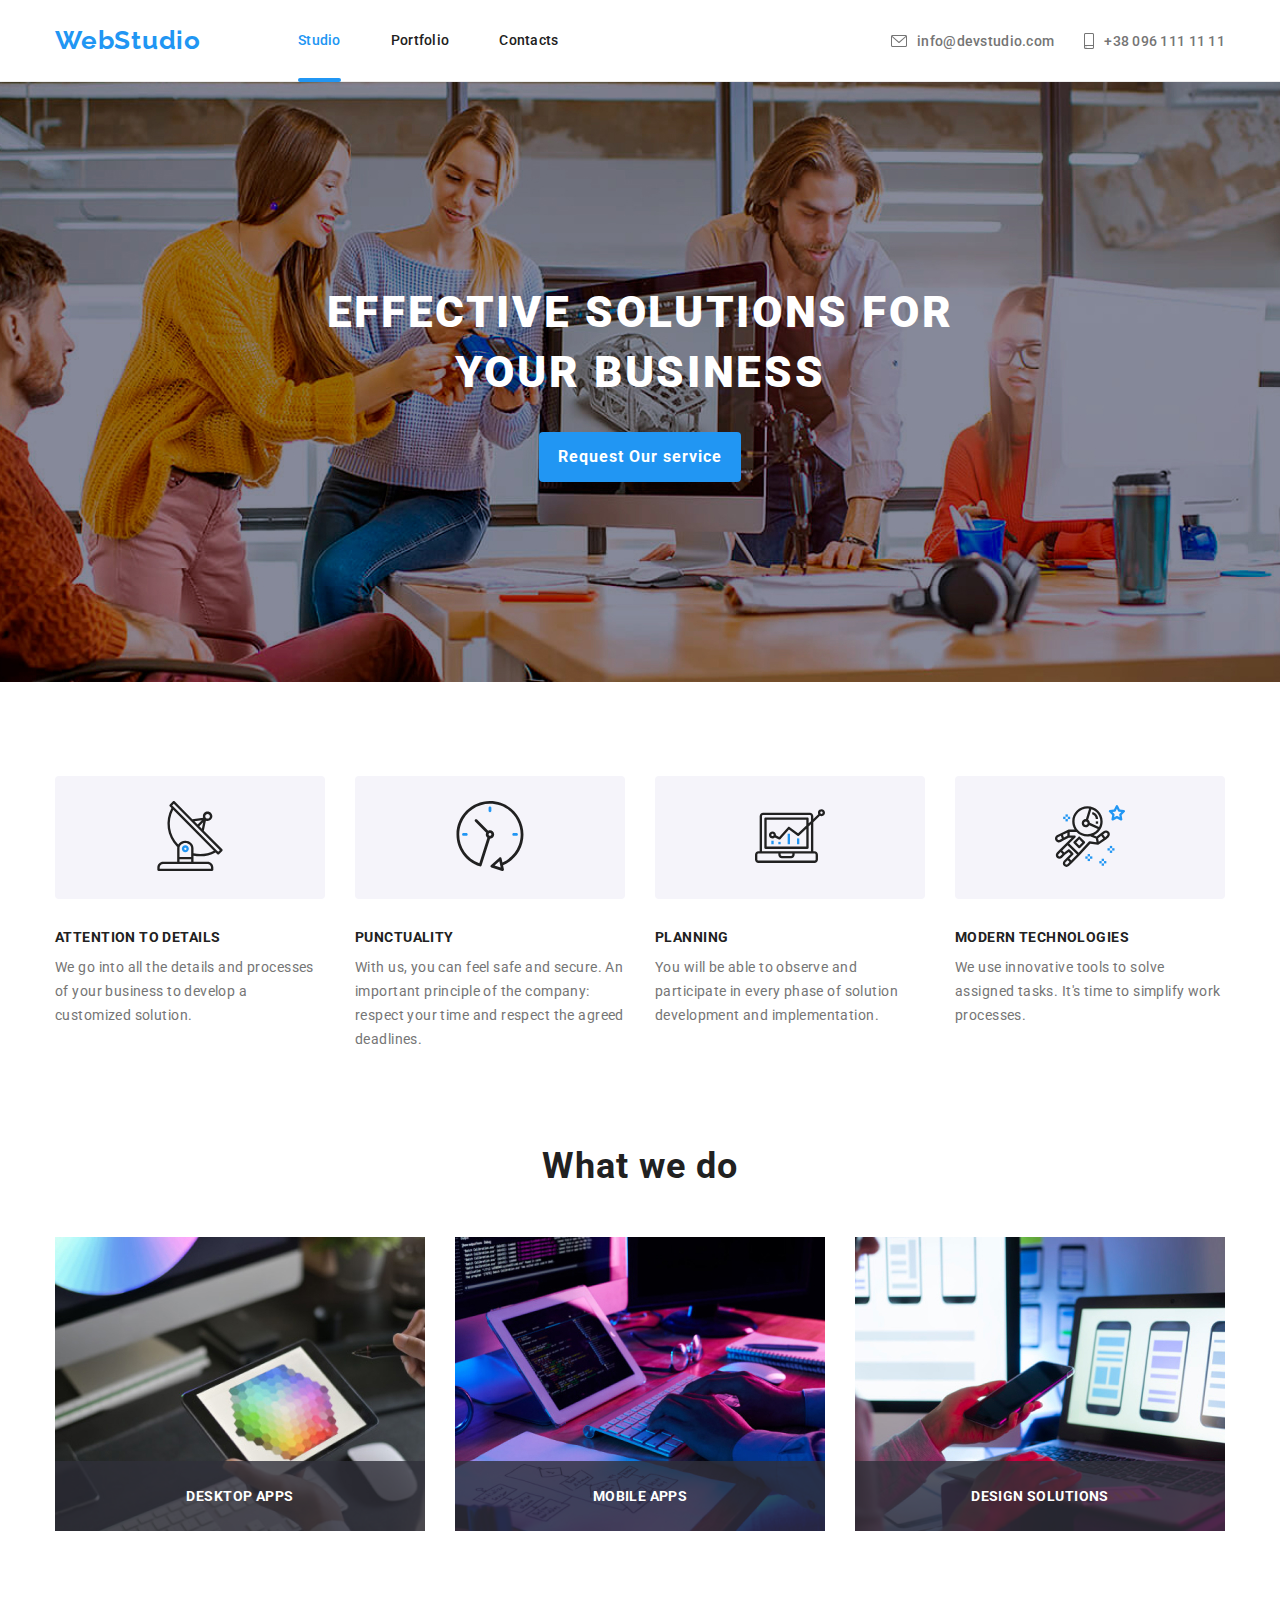
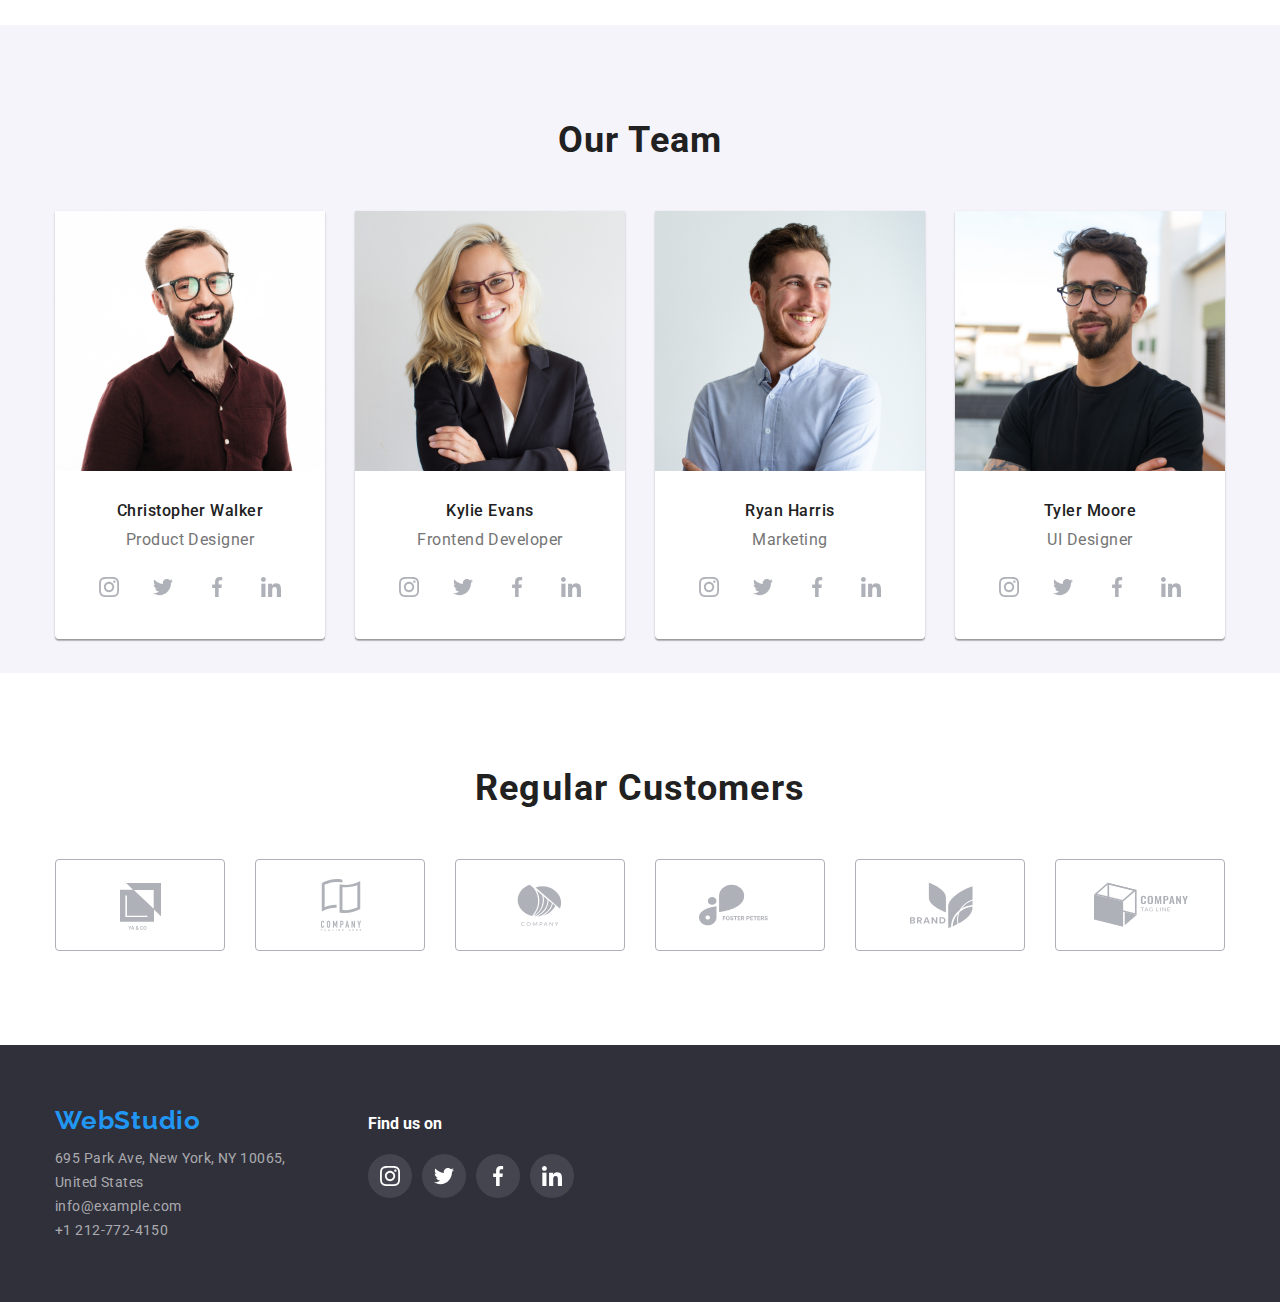
==== index.html @ 7a15b4e9 "first commit for HW5" ====
<!DOCTYPE html>
<html lang="en">
  <head>
    <meta charset="UTF-8" />
    <meta http-equiv="X-UA-Compatible" content="IE=edge" />
    <meta name="viewport" content="width=device-width, initial-scale=1.0" />
    <link
      rel="stylesheet"
      href="https://cdnjs.cloudflare.com/ajax/libs/modern-normalize/1.0.0/modern-normalize.min.css"
    />
    <link rel="stylesheet" href="css/style.css" />
    <title>Document</title>
  </head>
  <body>
    <header>
      <div class="container header-container">
        <nav>
          <a href="index.html" class="logo">WebStudio</a>
          <ul class="nav_links">
            <li class="nav_links_content">
              <a href="index.html" class="nav_links_link link_current"
                >Studio</a
              >
            </li>
            <li class="nav_links_content">
              <a href="portfolio.html" class="nav_links_link">Portfolio</a>
            </li>
            <li class="nav_links_content">
              <a href="#" class="nav_links_link">Contacts</a>
            </li>
          </ul>
        </nav>
        <ul class="our-contacts">
          <li class="nav_info_content">
            <a
              href="mailto:info@devstudio.com"
              class="nav_info_link nav_links_link"
            >
              <svg class="nav-right-icon" width="16" height="12">
                <use href="./images/icons.svg#envelope"></use>
              </svg>
              info@devstudio.com</a
            >
          </li>
          <li class="nav_info_content">
            <a
              href="tel:+38 096 111 11 11"
              class="nav_info_link nav_links_link"
            >
              <svg class="nav-right-icon" width="10" height="16">
                <use href="./images/icons.svg#smartphone"></use>
              </svg>
              +38 096 111 11 11</a
            >
          </li>
        </ul>
      </div>
    </header>
    <main>
      <section class="first_section section">
        <div class="container hero_container">
          <h1 class="hero-topic">
            EFFECTIVE SOLUTIONS FOR <br />YOUR BUSINESS
          </h1>
          <button type="button" class="hero-button" data-modal-open>
            Request Our service
          </button>
        </div>
      </section>
      <div class="modal-container" id="data-modal" data-modal>
        <div class="modal-content">
          <div class="close-tab-icon" data-modal-close>
            <svg class="close-tab" width="18" height="18">
              <use href="./images/icons.svg#close-tab"></use>
            </svg>
          </div>

          <!-- <button type="button" id="close" data-modal-close>close</button> -->
        </div>
      </div>
      <section class="section">
        <div class="container">
          <ul class="features">
            <li class="features-content">
              <div class="feature-icon-container">
                <svg width="70" height="70" class="icon">
                  <use href="./images/icons.svg#antenna"></use>
                </svg>
              </div>
              <h3 class="features-topic">ATTENTION TO DETAILS</h3>
              <p class="features-details">
                We go into all the details and processes of your business to
                develop a customized solution.
              </p>
            </li>
            <li class="features-content">
              <div class="feature-icon-container">
                <svg width="70" height="70" class="icon">
                  <use href="./images/icons.svg#clock"></use>
                </svg>
              </div>
              <h3 class="features-topic">PUNCTUALITY</h3>
              <p class="features-details">
                With us, you can feel safe and secure. An important principle of
                the company: respect your time and respect the agreed deadlines.
              </p>
            </li>
            <li class="features-content">
              <div class="feature-icon-container">
                <svg width="70" height="70" class="icon">
                  <use href="./images/icons.svg#diagram"></use>
                </svg>
              </div>
              <h3 class="features-topic">PLANNING</h3>
              <p class="features-details">
                You will be able to observe and participate in every phase of
                solution development and implementation.
              </p>
            </li>
            <li class="features-content">
              <div class="feature-icon-container">
                <svg width="70" height="70" class="icon">
                  <use href="./images/icons.svg#astronaut"></use>
                </svg>
              </div>
              <h3 class="features-topic">MODERN TECHNOLOGIES</h3>
              <p class="features-details">
                We use innovative tools to solve assigned tasks. It's time to
                simplify work processes.
              </p>
            </li>
          </ul>
        </div>
      </section>

      <section class="section wwd_section">
        <div class="container">
          <h2 class="section-title">What we do</h2>
          <ul class="wwd">
            <li class="wwd_content">
              <img
                src="images/wwd.jpg"
                alt="what we do image 1"
                width="370px"
              />
              <div class="wwd-details">
                <h3 class="wwd-details-text">Desktop APPS</h3>
              </div>
            </li>
            <li class="wwd_content">
              <img
                src="images/wwd1.jpg"
                alt="what we do image 2"
                width="370px"
              />
              <div class="wwd-details">
                <h3 class="wwd-details-text">mobile apps</h3>
              </div>
            </li>
            <li class="wwd_content">
              <img
                src="images/wwd2.jpg"
                alt="what we do image 3"
                width="370px"
              />
              <div class="wwd-details">
                <h3 class="wwd-details-text">Design Solutions</h3>
              </div>
            </li>
          </ul>
        </div>
      </section>

      <section class="team section">
        <div class="container">
          <h2 class="section-title">Our Team</h2>

          <ul class="our-team">
            <li class="our-team-card">
              <img
                src="images/team/Christopher Walker.jpg"
                alt="image Christopher Walker"
                width="270px"
                class="our-team-card-img"
              />
              <h3 class="member-name">Christopher Walker</h3>
              <p class="member-job">Product Designer</p>
              <ul class="member-socail-icons">
                <li class="social-icons-items">
                  <a href="/" class="social-icons-items-link"
                    ><svg width="20" height="20" class="social-icons">
                      <use href="./images/icons.svg#instgram"></use>
                    </svg>
                  </a>
                </li>
                <li class="social-icons-items">
                  <a href="/" class="social-icons-items-link">
                    <svg width="20" height="20" class="social-icons">
                      <use href="./images/icons.svg#twitter"></use>
                    </svg>
                  </a>
                </li>
                <li class="social-icons-items">
                  <a href="/" class="social-icons-items-link">
                    <svg width="20" height="20" class="social-icons">
                      <use href="./images/icons.svg#facebook"></use>
                    </svg>
                  </a>
                </li>
                <li class="social-icons-items">
                  <a href="/" class="social-icons-items-link">
                    <svg width="20" height="20" class="social-icons">
                      <use href="./images/icons.svg#linkedin"></use>
                    </svg>
                  </a>
                </li>
              </ul>
            </li>
            <li class="our-team-card">
              <img
                src="images/team/Kylie Evans.jpg"
                alt="image Kylie Evans"
                width="270px"
                class="our-team-card-img"
              />
              <h3 class="member-name">Kylie Evans</h3>
              <p class="member-job">Frontend Developer</p>
              <ul class="member-socail-icons">
                <li class="social-icons-items">
                  <a href="/" class="social-icons-items-link"
                    ><svg width="20" height="20" class="social-icons">
                      <use href="./images/icons.svg#instgram"></use>
                    </svg>
                  </a>
                </li>
                <li class="social-icons-items">
                  <a href="/" class="social-icons-items-link">
                    <svg width="20" height="20" class="social-icons">
                      <use href="./images/icons.svg#twitter"></use>
                    </svg>
                  </a>
                </li>
                <li class="social-icons-items">
                  <a href="/" class="social-icons-items-link">
                    <svg width="20" height="20" class="social-icons">
                      <use href="./images/icons.svg#facebook"></use>
                    </svg>
                  </a>
                </li>
                <li class="social-icons-items">
                  <a href="/" class="social-icons-items-link">
                    <svg width="20" height="20" class="social-icons">
                      <use href="./images/icons.svg#linkedin"></use>
                    </svg>
                  </a>
                </li>
              </ul>
            </li>
            <li class="our-team-card">
              <img
                src="images/team/Ryan Harris.jpg"
                alt="image Ryan Harris"
                width="270px"
                class="our-team-card-img"
              />
              <h3 class="member-name">Ryan Harris</h3>
              <p class="member-job">Marketing</p>
              <ul class="member-socail-icons">
                <li class="social-icons-items">
                  <a href="/" class="social-icons-items-link"
                    ><svg width="20" height="20" class="social-icons">
                      <use href="./images/icons.svg#instgram"></use>
                    </svg>
                  </a>
                </li>
                <li class="social-icons-items">
                  <a href="/" class="social-icons-items-link">
                    <svg width="20" height="20" class="social-icons">
                      <use href="./images/icons.svg#twitter"></use>
                    </svg>
                  </a>
                </li>
                <li class="social-icons-items">
                  <a href="/" class="social-icons-items-link">
                    <svg width="20" height="20" class="social-icons">
                      <use href="./images/icons.svg#facebook"></use>
                    </svg>
                  </a>
                </li>
                <li class="social-icons-items">
                  <a href="/" class="social-icons-items-link">
                    <svg width="20" height="20" class="social-icons">
                      <use href="./images/icons.svg#linkedin"></use>
                    </svg>
                  </a>
                </li>
              </ul>
            </li>
            <li class="our-team-card">
              <img
                src="images/team/Tyler Moore.jpg"
                alt="image Tyler Moore"
                width="270px"
                class="our-team-card-img"
              />
              <h3 class="member-name">Tyler Moore</h3>
              <p class="member-job">UI Designer</p>
              <ul class="member-socail-icons">
                <li class="social-icons-items">
                  <a href="/" class="social-icons-items-link"
                    ><svg width="20" height="20" class="social-icons">
                      <use href="./images/icons.svg#instgram"></use>
                    </svg>
                  </a>
                </li>
                <li class="social-icons-items">
                  <a href="/" class="social-icons-items-link">
                    <svg width="20" height="20" class="social-icons">
                      <use href="./images/icons.svg#twitter"></use>
                    </svg>
                  </a>
                </li>
                <li class="social-icons-items">
                  <a href="/" class="social-icons-items-link">
                    <svg width="20" height="20" class="social-icons">
                      <use href="./images/icons.svg#facebook"></use>
                    </svg>
                  </a>
                </li>
                <li class="social-icons-items">
                  <a href="/" class="social-icons-items-link">
                    <svg width="20" height="20" class="social-icons">
                      <use href="./images/icons.svg#linkedin"></use>
                    </svg>
                  </a>
                </li>
              </ul>
            </li>
          </ul>
        </div>
      </section>
      <section class="section">
        <div class="container">
          <h2 class="section-title">Regular Customers</h2>
          <ul class="client">
            <li class="customer-icons-items">
              <svg width="170" height="92" class="customer-icons">
                <use href="./images/icons.svg#logo1"></use>
              </svg>
            </li>
            <li class="customer-icons-items">
              <svg width="170" height="92" class="customer-icons">
                <use
                  href="./images/icons.svg#logo2"
                  class="customer-icons-use"
                ></use>
              </svg>
            </li>
            <li class="customer-icons-items">
              <svg width="170" height="92" class="customer-icons">
                <use href="./images/icons.svg#logo3"></use>
              </svg>
            </li>
            <li class="customer-icons-items">
              <svg width="170" height="92" class="customer-icons">
                <use href="./images/icons.svg#logo4"></use>
              </svg>
            </li>
            <li class="customer-icons-items">
              <svg width="170" height="92" class="customer-icons">
                <use href="./images/icons.svg#logo5"></use>
              </svg>
            </li>
            <li class="customer-icons-items">
              <svg width="170" height="92" class="customer-icons">
                <use href="./images/icons.svg#logo6"></use>
              </svg>
            </li>
          </ul>
        </div>
      </section>
    </main>

    <footer>
      <div class="container footer_container">
        <div class="box1-footer">
          <a
            href="index.html"
            class="logo"
            style="margin-bottom: 10px; display: block"
            >WebStudio</a
          >

          <address>
            <ul class="address-footer">
              <li>
                <a href="#" class="address_links"
                  >695 Park Ave, New York, NY 10065,<br />
                  United States</a
                >
              </li>
              <li>
                <a href="mailto:info@example.com" class="address_links"
                  >info@example.com</a
                >
              </li>
              <li>
                <a href="tel:+1 212-772-4150" class="address_links"
                  >+1 212-772-4150</a
                >
              </li>
            </ul>
          </address>
        </div>
        <div class="social-footer">
          <h3 class="box2-footer-title">Find us on</h3>
          <ul class="footer-socail-icons">
            <li class="social-icons-footer-items">
              <a href="/" class="social-icons-footer-items-link">
                <svg width="20" height="20" class="social-icons-footer">
                  <use href="./images/icons.svg#instgram"></use>
                </svg>
              </a>
            </li>
            <li class="social-icons-footer-items">
              <a href="/" class="social-icons-footer-items-link">
                <svg width="20" height="20" class="social-icons-footer">
                  <use href="./images/icons.svg#twitter"></use>
                </svg>
              </a>
            </li>
            <li class="social-icons-footer-items">
              <a href="/" class="social-icons-footer-items-link">
                <svg width="20" height="20" class="social-icons-footer">
                  <use href="./images/icons.svg#facebook"></use>
                </svg>
              </a>
            </li>
            <li class="social-icons-footer-items">
              <a href="/" class="social-icons-footer-items-link">
                <svg width="20" height="20" class="social-icons-footer">
                  <use href="./images/icons.svg#linkedin"></use>
                </svg>
              </a>
            </li>
          </ul>
        </div>
      </div>
    </footer>
    <script src="./js/model.js"></script>
  </body>
</html>
---- css/style.css ----
@import url("https://fonts.googleapis.com/css2?family=Raleway:wght@700&family=Roboto:wght@400;500;700;900&display=swap");
:root {
  --main-color: #212121;
  --background-body: #2f303a;
  --accent-color: #2196f3;
  --color-pargraph: #757575;
  --color-buttons: #ffffff;
  --background-team: #f5f4fa;
  --hover-links-buttons: rgba(33, 150, 243, 0.8);
  --footer-links: rgb(255, 255, 255, 0.6);
  --border-portfolio: #eeeeee;
  --background-hero-body: rgba(47, 48, 58, 0.4);
  --background-wwd-img: rgba(47, 48, 58, 0.8);
  --border-icons: #afb1b8;
  --button-hero-hover: #188ce8;
  --black-color: black;
}
html {
  box-sizing: border-box;
}
*,
*::after,
*::before {
  box-sizing: inherit;
}

h1,
h2,
h3,
h4,
h5,
h6,
p {
  margin: 0;
}

body {
  color: var(--main-color);
  font-family: "Roboto", sans-serif;
  font-style: normal;
  font-size: 14px;
}

img {
  display: block;
  max-width: 100%;
  height: auto;
}
address {
  font-style: normal;
}
.link {
  text-decoration: none;
  color: inherit;
}

li {
  list-style: none;
  margin: 0;
  padding: 0;
}
a {
  text-decoration: none;
  color: inherit;
}
ul {
  padding: 0;
  margin: 0;
}
button {
  font-family: "Roboto", sans-serif;
  border: 0;
}

.container {
  width: 1200px;
  padding: 0 15px;
  margin: 0 auto;
}

/* Style For Navigation Bar */
header {
  border-bottom: 1px solid #ececec;
  padding: 25px 0;
}
/* .nav_container {
  margin-left: 219px;
} */
.header-container {
  display: flex;
  /* padding: 25px 0; */
  align-items: center;
  justify-content: space-between;
  /* position: relative; */
}
.logo {
  font-family: "Raleway", sans-serif;
  font-weight: 700;
  font-size: 26px;
  line-height: 31px;
  letter-spacing: 0.03em;
  margin-right: 97px;
  color: var(--accent-color);
}
.link_current {
  color: var(--accent-color);
  position: relative;
}
.link_current::after {
  content: "";
  position: absolute;
  /* top: 0; */
  right: 0;
  /* bottom: 0; */
  left: 0;
  border-bottom: 4px solid var(--accent-color);
  border-radius: 2px;
  /* height: inherit; */
  /* padding-bottom: 30px; */
  margin-top: 46px;
}
nav {
  display: flex;
  align-items: center;
}
.nav_links_link {
  font-weight: 500;
  line-height: 16px;
  letter-spacing: 0.02em;
  transition-property: color;
  transition-duration: 250ms;
  transition-timing-function: cubic-bezier(0.4, 0, 0.2, 1);
}
.nav_links {
  display: flex;
}

.our-contacts {
  display: flex;
}
.nav_links_content:not(:last-child) {
  margin-right: 50px;
}
.nav_info_content:not(:last-child) {
  margin-right: 30px;
}
.nav_info_link {
  color: var(--color-pargraph);
  display: flex;
  align-items: center;
  cursor: pointer;
  outline: none;
}
.nav-right-icon {
  margin-right: 10px;
  fill: currentColor;
}

.nav_links_link:hover,
.nav_links_link:focus {
  color: var(--accent-color);
}
/* Style For Hero Section */
.section {
  padding-top: 94px;
  padding-bottom: 94px;
}
.first_section {
  padding: 200px 0;
  background-color: var(--background-hero-body);
  background: url("../images/title-background.jpg");
  background-repeat: no-repeat;
  background-position: 50% 50%;
}
.hero_container {
  display: flex;
  flex-direction: column;
  align-items: center;
}
.first_section .hero-topic {
  color: var(--color-buttons);
  font-weight: 900;
  font-size: 44px;
  line-height: 60px;
  text-align: center;
  letter-spacing: 0.06em;
  text-transform: uppercase;
  margin-bottom: 30px;
}
.first_section .hero-button {
  background: var(--accent-color);
  color: var(--color-buttons);
  cursor: pointer;
  font-weight: 700;
  font-size: 16px;
  line-height: 30px;
  letter-spacing: 0.06em;
  border-radius: 4px;
  padding: 10px 19px;
  transition-property: background-color;
  transition-duration: 250ms;
  transition-timing-function: cubic-bezier(0.4, 0, 0.2, 1);
}
.first_section .hero-button:hover,
.first_section .hero-button:focus {
  background-color: var(--button-hero-hover);
}
.features {
  display: flex;
}
.features-content:not(:last-child) {
  margin-right: 30px;
}
.feature-icon-container {
  margin-bottom: 30px;
  background-color: var(--background-team);
  text-align: center;
  border-radius: 4px;
  padding: 25px 100px;
}

.features .features-topic {
  width: 270px;
  font-weight: 700;
  line-height: 16px;
  font-size: 14px;
  letter-spacing: 0.03em;
  text-transform: uppercase;
  margin-bottom: 10px;
}
.features .features-details {
  width: 270px;
  font-weight: 400;
  line-height: 24px;
  font-size: 14px;
  letter-spacing: 0.03em;
  color: var(--color-pargraph);
}
.wwd_section {
  padding-top: 0;
}
.section-title {
  font-weight: 700;
  font-size: 36px;
  line-height: 42px;
  text-align: center;
  letter-spacing: 0.03em;
  margin-bottom: 50px;
}
.wwd {
  display: flex;
}
.wwd_content:not(:last-child) {
  margin-right: 30px;
}
.wwd_content {
  position: relative;
}
.wwd-details {
  position: absolute;
  background: var(--background-wwd-img);
  width: 370px;
  /* height: 70px; */
  bottom: 0;
}
.wwd-details-text {
  font-weight: 700;
  font-size: 14px;
  line-height: 16px;
  text-align: center;
  letter-spacing: 0.03em;
  text-transform: uppercase;
  color: var(--color-buttons);
  margin: 0;
  padding: 27px;
}
.team {
  background-color: var(--background-team);
  width: 100%;
  height: 648px;
}
.our-team {
  display: flex;
}
.our-team-card {
  background: var(--color-buttons);
  border-radius: 0px 0px 4px 4px;
  width: 270px;
  box-shadow: 0px 1px 3px rgba(0, 0, 0, 0.12), 0px 1px 1px rgba(0, 0, 0, 0.14),
    0px 2px 1px rgba(0, 0, 0, 0.2);
  padding-bottom: 30px;
}
.our-team-card:not(:last-child) {
  margin-right: 30px;
}
.our-team-card-img {
  margin-bottom: 30px;
}
.our-team .member-name {
  font-weight: 500;
  font-size: 16px;
  line-height: 19px;
  text-align: center;
  letter-spacing: 0.03em;
  margin-bottom: 10px;
}
.our-team .member-job {
  font-weight: 400;
  font-size: 16px;
  line-height: 19px;
  text-align: center;
  letter-spacing: 0.03em;
  margin-bottom: 16px;
  color: var(--color-pargraph);
}
.social-icons {
  fill: currentColor;
}
.social-icons-items-link {
  height: 44px;
  width: 44px;
  color: var(--border-icons);
  display: flex;
  align-items: center;
  justify-content: center;
  outline: none;
  transition-property: background-color, border-radius, color;
  transition-duration: 250ms;
  transition-timing-function: cubic-bezier(0.4, 0, 0.2, 1);
}
.social-icons-items:not(:last-child) {
  margin-right: 10px;
}
.social-icons-items-link:hover,
.social-icons-items-link:focus {
  background-color: var(--accent-color);
  cursor: pointer;
  border-radius: 50%;
  color: var(--color-buttons);
}
.member-socail-icons {
  padding: 0 32px;
  display: flex;
}
.client {
  display: flex;
}
.customer-icons {
  padding: 16px 32px;
  fill: currentColor;
}
.customer-icons-items {
  border: 1px solid var(--border-icons);
  border-radius: 4px;
  color: var(--border-icons);
  width: 170px;
  height: 92px;
  background-color: var(--color-buttons);
  outline: none;
  transition-property: border, color;
  transition-duration: 250ms;
  transition-timing-function: cubic-bezier(0.4, 0, 0.2, 1);
}
.customer-icons-items:not(:last-child) {
  margin-right: 30px;
}
.customer-icons-items:hover,
.customer-icons-items:focus {
  border: 1px solid var(--accent-color);
  cursor: pointer;
  color: var(--accent-color);
}
footer {
  background-color: var(--background-body);
  color: var(--color-buttons);
  padding: 60px 0;
}
.footer_container {
  display: flex;
  align-items: baseline;
}
.box2-footer-title {
  margin-bottom: 20px;
}
.box1-footer {
  margin-right: 70px;
}
.footer-socail-icons {
  display: flex;
}
.social-icons-footer-items-link {
  border-radius: 50%;
  background: rgba(255, 255, 255, 0.1);
  height: 44px;
  width: 44px;
  display: flex;
  align-items: center;
  justify-content: center;
  outline: none;
  transition-property: background;
  transition-duration: 250ms;
  transition-timing-function: cubic-bezier(0.4, 0, 0.2, 1);
}
.social-icons-footer-items:not(:last-child) {
  margin-right: 10px;
}
.social-icons-footer {
  fill: currentColor;
}
.social-icons-footer-items-link:hover,
.social-icons-footer-items-link:focus {
  background: var(--accent-color);
}

footer address {
  font-weight: 400;
  line-height: 24px;
  letter-spacing: 0.03em;
  color: var(--footer-links);
}
.address_links {
  transition-property: color;
  transition-duration: 250ms;
  transition-timing-function: cubic-bezier(0.4, 0, 0.2, 1);
}
.address_links:hover,
.address_links:focus {
  color: var(--color-buttons);
}
.search-buttons {
  display: flex;
  justify-content: center;
  align-items: center;
  margin-bottom: 50px;
}
.serach-buttons-item:not(:last-child) {
  margin-right: 8px;
}
.search-buttons .search-buttons-content {
  background: var(--background-team);
  border: none;
  font-weight: 500;
  font-size: 16px;
  line-height: 26px;
  text-align: center;
  letter-spacing: 0.03em;
  padding: 6px 26px;
  border-radius: 4px;
  transition-property: background-color, color, box-shadow;
  transition-duration: 250ms;
  transition-timing-function: cubic-bezier(0.4, 0, 0.2, 1);
}
.search-buttons .search-buttons-apps {
  padding: 6px 53px;
}

.search-buttons-content:hover,
.search-buttons-content:focus {
  background-color: var(--accent-color);
  color: var(--color-buttons);
  box-shadow: 0px 3px 1px rgba(0, 0, 0, 0.1), 0px 1px 2px rgba(0, 0, 0, 0.08),
    0px 2px 2px rgba(0, 0, 0, 0.12);
  outline: none;
  cursor: pointer;
}

.search-buttons .active {
  background-color: var(--accent-color);
  color: var(--color-buttons);
  box-shadow: 0px 3px 1px rgba(0, 0, 0, 0.1), 0px 1px 2px rgba(0, 0, 0, 0.08),
    0px 2px 2px rgba(0, 0, 0, 0.12);
}
.content {
  display: flex;
  flex-wrap: wrap;
  margin-top: -30px;
  margin-left: -30px;
}
.content-item {
  margin-top: 30px;
  margin-left: 30px;
}
.content-item-link {
  display: block;
  transition-property: box-shadow;
  transition-duration: 250ms;
  transition-timing-function: cubic-bezier(0.4, 0, 0.2, 1);
}
.content-box {
  position: absolute;
  width: 370px;
  height: 294px;
  overflow: hidden;
}

.content-hover {
  width: 100%;
  height: 100%;
  background: rgba(33, 150, 243, 0.9);
  transform: translateY(100%);
  transition: transform 250ms cubic-bezier(0.4, 0, 0.2, 1);
}
.content-box-description {
  color: #ffffff;
  position: absolute;
  top: 63px;
  left: 24px;
  padding-right: 24px;
  padding-left: 24px;
  font-weight: 400;
  font-size: 18px;
  line-height: 28px;
  height: 140px;
  letter-spacing: 0.03em;
}
.content-box:hover .content-hover {
  transform: translateY(0);
}
.content-item-link:hover,
.content-item-link:focus {
  box-shadow: 0px 1px 1px rgba(0, 0, 0, 0.12), 0px 4px 4px rgba(0, 0, 0, 0.06),
    1px 4px 6px rgba(0, 0, 0, 0.16);
  outline: none;
}
.content-description {
  padding: 20px 24px;
  border: 1px solid var(--border-portfolio);
  border-top: none;
}
.content .content-topic {
  font-weight: 700;
  font-size: 18px;
  line-height: 36px;
  letter-spacing: 0.06em;
}

.content .content-details {
  font-weight: 400;
  font-size: 16px;
  line-height: 30px;
  letter-spacing: 0.03em;
  color: var(--color-pargraph);
}

.modal-container {
  position: fixed;
  top: 0;
  left: 0;
  height: 100%;
  width: 100%;
  background: rgba(0, 0, 0, 0.2);
  display: flex;
  align-items: center;
  justify-content: center;
  opacity: 0;
  pointer-events: none;
  visibility: hidden;
  z-index: 1;
}
.modal-container.is-hidden {
  opacity: 1;
  visibility: visible;
  pointer-events: fill;
}
.modal-content {
  background: var(--color-buttons);
  box-shadow: 0px 1px 3px rgba(0, 0, 0, 0.12), 0px 1px 1px rgba(0, 0, 0, 0.14),
    0px 2px 1px rgba(0, 0, 0, 0.2);
  border-radius: 4px;
  /* width: 35%;
  height: 70%; */
  margin: auto;
  width: 528px;
  height: 581px;
  position: relative;
  /* position: absolute;
  top: 50%;
  left: 50%; */
}
.close-tab-icon {
  padding: 6px;
  background: var(--color-buttons);
  border: 1px solid rgba(0, 0, 0, 0.1);
  border-radius: 50%;
  position: absolute;
  top: 8px;
  right: 8px;
  color: var(--black-color);
  display: flex;
  align-items: center;
  justify-content: center;
  height: 30px;
  width: 30px;
}
.close-tab {
  fill: currentColor;
}
.close-tab-icon:hover {
  color: var(--accent-color);
  cursor: pointer;
  border: 1px solid var(--accent-color);
}
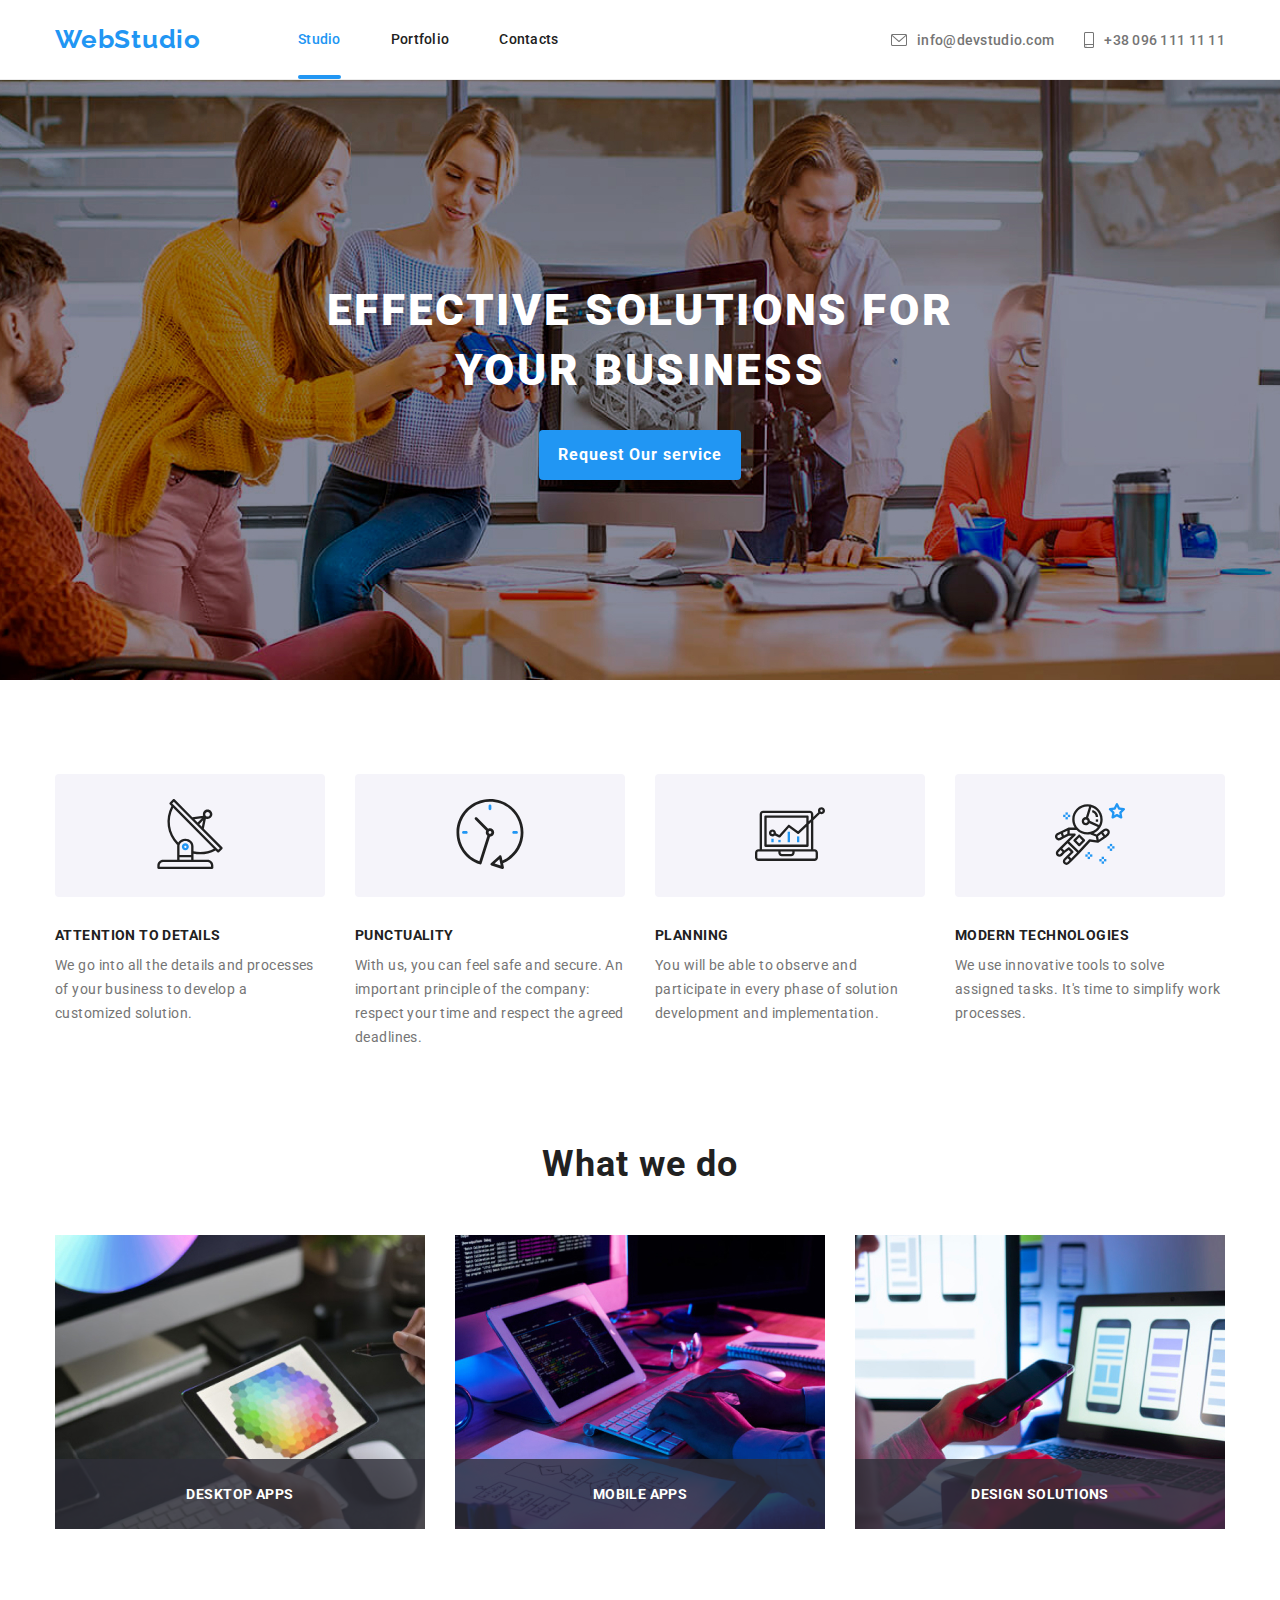
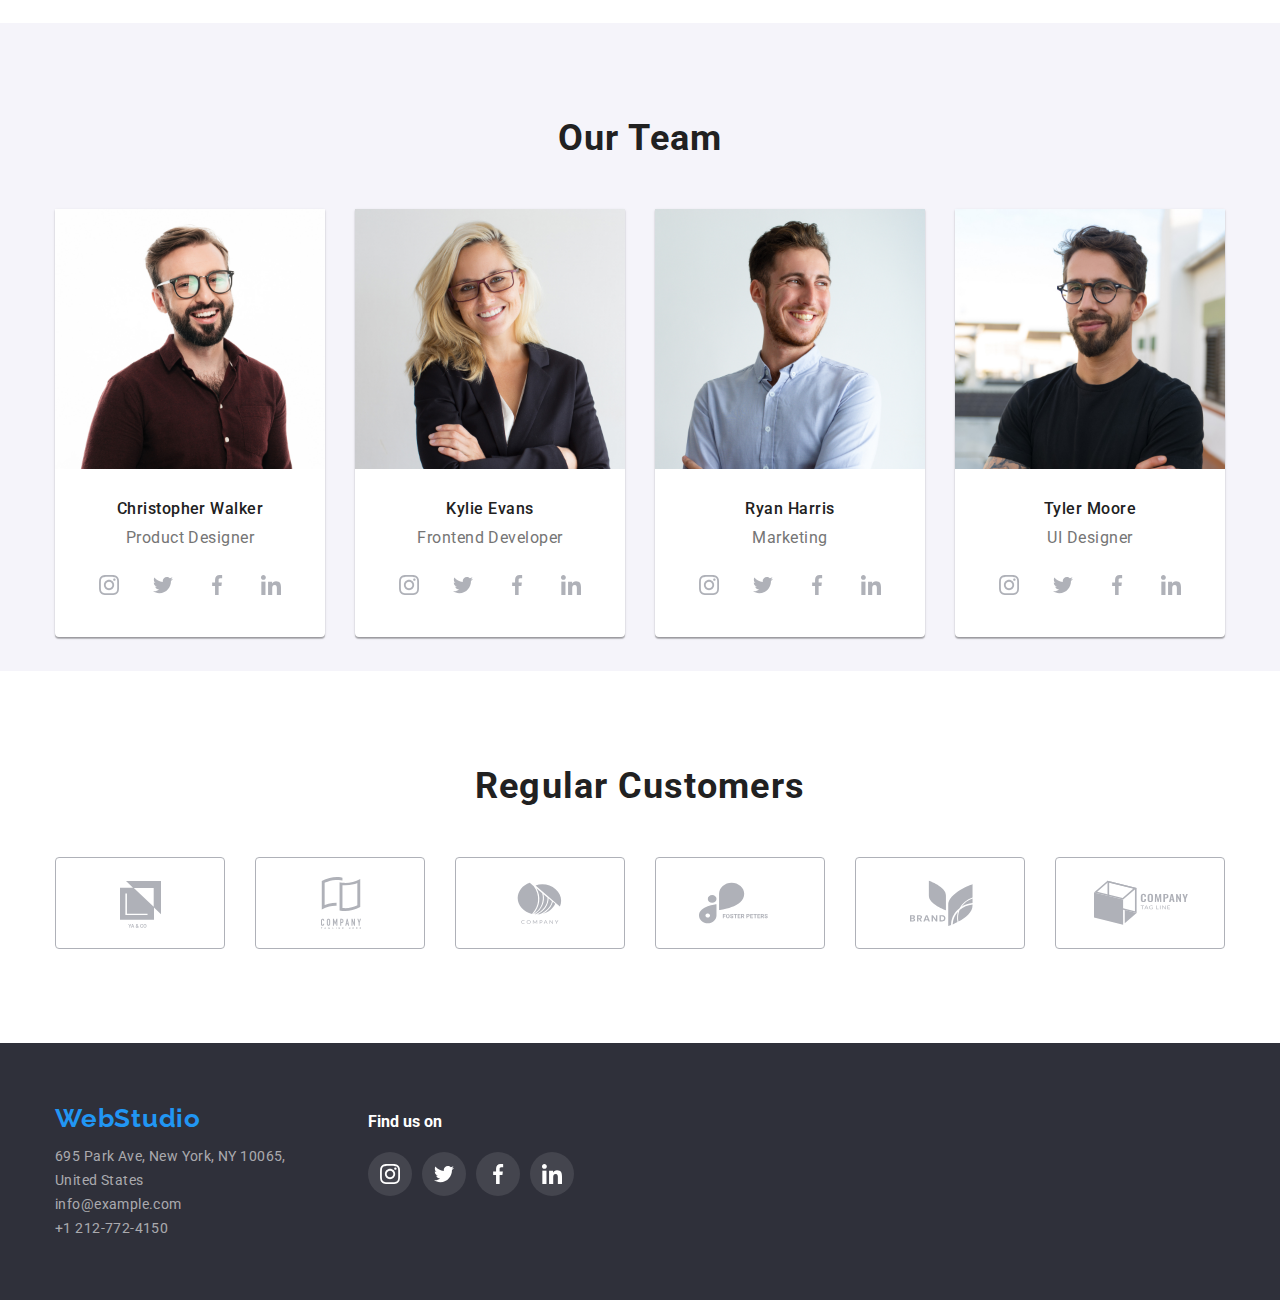
==== commit 5adfcc6f: "add animation" ====
--- a/index.html
+++ b/index.html
@@ -69,11 +69,14 @@
       </section>
       <div class="modal-container" id="data-modal" data-modal>
         <div class="modal-content">
-          <div class="close-tab-icon" data-modal-close>
+          <button type="button" class="close-tab-icon" data-modal-close>
             <svg class="close-tab" width="18" height="18">
               <use href="./images/icons.svg#close-tab"></use>
             </svg>
-          </div>
+          </button>
+          <!-- <div >
+            
+          </div> -->
 
           <!-- <button type="button" id="close" data-modal-close>close</button> -->
         </div>
@@ -143,9 +146,8 @@
                 alt="what we do image 1"
                 width="370px"
               />
-              <div class="wwd-details">
-                <h3 class="wwd-details-text">Desktop APPS</h3>
-              </div>
+
+              <p class="wwd-details-text">Desktop APPS</p>
             </li>
             <li class="wwd_content">
               <img
@@ -153,9 +155,7 @@
                 alt="what we do image 2"
                 width="370px"
               />
-              <div class="wwd-details">
-                <h3 class="wwd-details-text">mobile apps</h3>
-              </div>
+              <p class="wwd-details-text">mobile apps</p>
             </li>
             <li class="wwd_content">
               <img
@@ -163,9 +163,7 @@
                 alt="what we do image 3"
                 width="370px"
               />
-              <div class="wwd-details">
-                <h3 class="wwd-details-text">Design Solutions</h3>
-              </div>
+              <p class="wwd-details-text">Design Solutions</p>
             </li>
           </ul>
         </div>
--- a/css/style.css
+++ b/css/style.css
@@ -81,7 +81,7 @@
 /* Style For Navigation Bar */
 header {
   border-bottom: 1px solid #ececec;
-  padding: 25px 0;
+  /* padding: 25px 0; */
 }
 /* .nav_container {
   margin-left: 219px;
@@ -111,13 +111,13 @@
   position: absolute;
   /* top: 0; */
   right: 0;
-  /* bottom: 0; */
+  bottom: -1px;
   left: 0;
   border-bottom: 4px solid var(--accent-color);
   border-radius: 2px;
   /* height: inherit; */
   /* padding-bottom: 30px; */
-  margin-top: 46px;
+  /* margin-top: 46px; */
 }
 nav {
   display: flex;
@@ -130,6 +130,7 @@
   transition-property: color;
   transition-duration: 250ms;
   transition-timing-function: cubic-bezier(0.4, 0, 0.2, 1);
+  padding: 32px 0 31px 0;
 }
 .nav_links {
   display: flex;
@@ -256,13 +257,6 @@
 .wwd_content {
   position: relative;
 }
-.wwd-details {
-  position: absolute;
-  background: var(--background-wwd-img);
-  width: 370px;
-  /* height: 70px; */
-  bottom: 0;
-}
 .wwd-details-text {
   font-weight: 700;
   font-size: 14px;
@@ -273,6 +267,11 @@
   color: var(--color-buttons);
   margin: 0;
   padding: 27px;
+  position: absolute;
+  background: var(--background-wwd-img);
+  width: 100%;
+  /* height: 70px; */
+  bottom: 0;
 }
 .team {
   background-color: var(--background-team);
@@ -324,7 +323,8 @@
   align-items: center;
   justify-content: center;
   outline: none;
-  transition-property: background-color, border-radius, color;
+  border-radius: 50%;
+  transition-property: background-color, color;
   transition-duration: 250ms;
   transition-timing-function: cubic-bezier(0.4, 0, 0.2, 1);
 }
@@ -335,7 +335,6 @@
 .social-icons-items-link:focus {
   background-color: var(--accent-color);
   cursor: pointer;
-  border-radius: 50%;
   color: var(--color-buttons);
 }
 .member-socail-icons {
@@ -487,13 +486,12 @@
   transition-timing-function: cubic-bezier(0.4, 0, 0.2, 1);
 }
 .content-box {
+  position: relative;
+  overflow: hidden;
+}
+
+.content-hover {
   position: absolute;
-  width: 370px;
-  height: 294px;
-  overflow: hidden;
-}
-
-.content-hover {
   width: 100%;
   height: 100%;
   background: rgba(33, 150, 243, 0.9);
@@ -502,18 +500,15 @@
 }
 .content-box-description {
   color: #ffffff;
-  position: absolute;
-  top: 63px;
-  left: 24px;
-  padding-right: 24px;
-  padding-left: 24px;
+  padding: 60px 24px;
   font-weight: 400;
   font-size: 18px;
   line-height: 28px;
   height: 140px;
   letter-spacing: 0.03em;
 }
-.content-box:hover .content-hover {
+.content-item-link:hover .content-hover,
+.content-item-link:focus .content-hover {
   transform: translateY(0);
 }
 .content-item-link:hover,
@@ -556,29 +551,25 @@
   pointer-events: none;
   visibility: hidden;
   z-index: 1;
+  /* transition: opacity 250ms cubic-bezier(0.4, 0, 0.2, 1); */
 }
 .modal-container.is-hidden {
   opacity: 1;
   visibility: visible;
   pointer-events: fill;
+  transition: opacity 250ms cubic-bezier(0.4, 0, 0.2, 1);
 }
 .modal-content {
   background: var(--color-buttons);
   box-shadow: 0px 1px 3px rgba(0, 0, 0, 0.12), 0px 1px 1px rgba(0, 0, 0, 0.14),
     0px 2px 1px rgba(0, 0, 0, 0.2);
   border-radius: 4px;
-  /* width: 35%;
-  height: 70%; */
   margin: auto;
   width: 528px;
   height: 581px;
   position: relative;
-  /* position: absolute;
-  top: 50%;
-  left: 50%; */
 }
 .close-tab-icon {
-  padding: 6px;
   background: var(--color-buttons);
   border: 1px solid rgba(0, 0, 0, 0.1);
   border-radius: 50%;
@@ -591,12 +582,15 @@
   justify-content: center;
   height: 30px;
   width: 30px;
+  transition: color 250ms cubic-bezier(0.4, 0, 0.2, 1);
+  /* transition: all 250ms cubic-bezier(0.4, 0, 0.2, 1); */
 }
 .close-tab {
   fill: currentColor;
 }
-.close-tab-icon:hover {
+.close-tab-icon:hover,
+.close-tab-icon:focus {
   color: var(--accent-color);
   cursor: pointer;
-  border: 1px solid var(--accent-color);
-}
+  /* border: 1px solid var(--accent-color); */
+}
